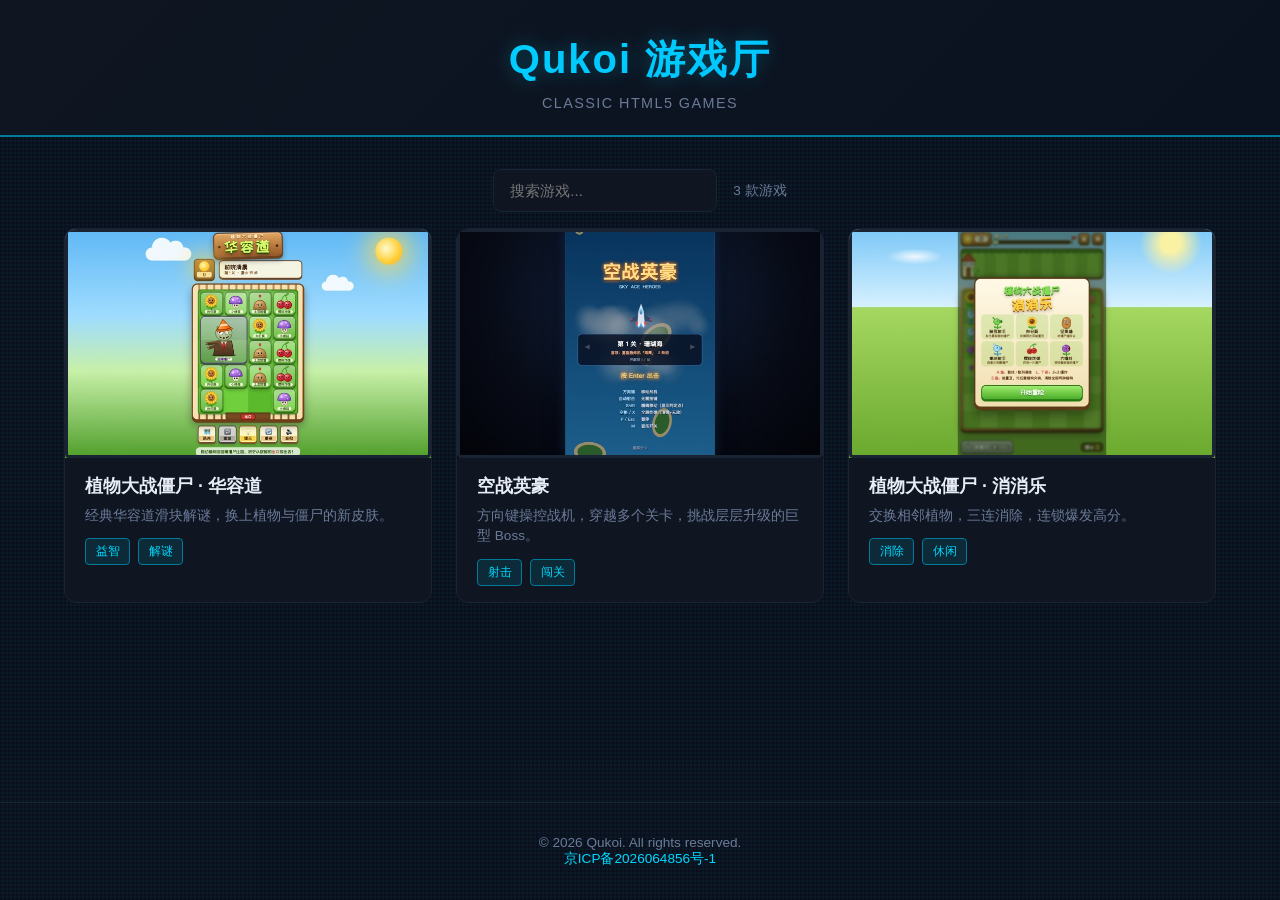
==== index.html @ 31349437 "feat: game portal with auto-indexed games and nginx config" ====
<!DOCTYPE html>
<html lang="zh-CN">
<head>
  <meta charset="UTF-8">
  <meta name="viewport" content="width=device-width, initial-scale=1.0">
  <meta name="description" content="Qukoi 游戏厅 - 经典 HTML5 小游戏合集">
  <link rel="canonical" href="https://game.qukoi.com/">
  <meta property="og:title" content="Qukoi 游戏厅">
  <meta property="og:description" content="经典 HTML5 小游戏合集">
  <meta property="og:url" content="https://game.qukoi.com/">
  <meta name="theme-color" content="#0a0e1a">
  <title>Qukoi 游戏厅</title>
  <link rel="icon" href="data:image/svg+xml,<svg xmlns='http://www.w3.org/2000/svg' viewBox='0 0 100 100'><text y='0.9em' font-size='90'>🎮</text></svg>">
  <style>
    :root {
      --bg: #0a0e1a;
      --fg: #e8edf5;
      --muted: #6b7a99;
      --border: #1a2332;
      --accent: #00d9ff;
      --accent-dim: #007a99;
      --card-bg: #0f1622;
      --card-hover: #151d2e;
    }
    * { margin: 0; padding: 0; box-sizing: border-box; }
    body {
      font-family: -apple-system, BlinkMacSystemFont, 'Segoe UI', Roboto, sans-serif;
      background: var(--bg);
      color: var(--fg);
      min-height: 100vh;
      display: flex;
      flex-direction: column;
      background-image:
        repeating-linear-gradient(0deg, transparent, transparent 2px, rgba(0,217,255,0.03) 2px, rgba(0,217,255,0.03) 4px),
        repeating-linear-gradient(90deg, transparent, transparent 2px, rgba(0,217,255,0.03) 2px, rgba(0,217,255,0.03) 4px);
    }
    .masthead {
      background: linear-gradient(135deg, var(--card-bg) 0%, #0a1220 100%);
      border-bottom: 2px solid var(--accent-dim);
      padding: 2rem 1.5rem 1.5rem;
      text-align: center;
    }
    .logo {
      font-size: 2.5rem;
      font-weight: 700;
      letter-spacing: 0.05em;
      background: linear-gradient(135deg, var(--accent) 0%, #00b8ff 100%);
      -webkit-background-clip: text;
      -webkit-text-fill-color: transparent;
      background-clip: text;
      text-shadow: 0 0 20px rgba(0,217,255,0.3);
    }
    .tagline {
      margin-top: 0.5rem;
      font-size: 0.9rem;
      color: var(--muted);
      letter-spacing: 0.1em;
      text-transform: uppercase;
    }
    .toolbar {
      max-width: 1200px;
      margin: 2rem auto 1rem;
      padding: 0 1.5rem;
      display: flex;
      align-items: center;
      gap: 1rem;
    }
    .search {
      flex: 1;
      max-width: 400px;
      padding: 0.75rem 1rem;
      background: var(--card-bg);
      border: 1px solid var(--border);
      border-radius: 8px;
      color: var(--fg);
      font-size: 0.95rem;
      transition: all 0.2s;
    }
    .search:focus {
      outline: none;
      border-color: var(--accent);
      box-shadow: 0 0 0 3px rgba(0,217,255,0.1);
    }
    .count {
      font-size: 0.85rem;
      color: var(--muted);
    }
    .grid {
      max-width: 1200px;
      margin: 0 auto;
      padding: 0 1.5rem 3rem;
      display: grid;
      grid-template-columns: repeat(auto-fill, minmax(300px, 1fr));
      gap: 1.5rem;
    }
    .card {
      background: var(--card-bg);
      border: 1px solid var(--border);
      border-radius: 12px;
      overflow: hidden;
      transition: all 0.3s cubic-bezier(0.4, 0, 0.2, 1);
      display: block;
      text-decoration: none;
      color: inherit;
    }
    .card:hover {
      transform: translateY(-4px);
      border-color: var(--accent-dim);
      box-shadow: 0 8px 24px rgba(0,217,255,0.15);
      background: var(--card-hover);
    }
    .screen {
      position: relative;
      width: 100%;
      aspect-ratio: 16 / 10;
      background: #000;
      overflow: hidden;
    }
    .screen::before {
      content: '';
      position: absolute;
      inset: 0;
      border: 3px solid var(--border);
      border-radius: 4px;
      pointer-events: none;
      z-index: 2;
    }
    .card:hover .screen::after {
      content: '';
      position: absolute;
      inset: 0;
      background: repeating-linear-gradient(
        0deg,
        rgba(0,0,0,0.1) 0px,
        transparent 2px,
        transparent 4px,
        rgba(0,0,0,0.1) 6px
      );
      pointer-events: none;
      z-index: 3;
      animation: scanline 8s linear infinite;
    }
    @keyframes scanline {
      0% { transform: translateY(0); }
      100% { transform: translateY(100%); }
    }
    .screen img {
      width: 100%;
      height: 100%;
      object-fit: cover;
      display: block;
    }
    .placeholder {
      width: 100%;
      height: 100%;
      display: flex;
      align-items: center;
      justify-content: center;
      font-size: 4rem;
      font-weight: 700;
      color: rgba(255,255,255,0.2);
    }
    .info {
      padding: 1rem 1.25rem;
    }
    .title {
      font-size: 1.1rem;
      font-weight: 600;
      margin-bottom: 0.5rem;
      color: var(--fg);
    }
    .desc {
      font-size: 0.85rem;
      color: var(--muted);
      line-height: 1.5;
      margin-bottom: 0.75rem;
    }
    .tags {
      display: flex;
      gap: 0.5rem;
      flex-wrap: wrap;
    }
    .tag {
      font-size: 0.75rem;
      padding: 0.25rem 0.6rem;
      background: rgba(0,217,255,0.1);
      color: var(--accent);
      border: 1px solid var(--accent-dim);
      border-radius: 4px;
    }
    .error {
      max-width: 600px;
      margin: 4rem auto;
      padding: 2rem;
      text-align: center;
      color: var(--muted);
    }
    footer {
      margin-top: auto;
      padding: 2rem 1.5rem;
      text-align: center;
      font-size: 0.85rem;
      color: var(--muted);
      border-top: 1px solid var(--border);
    }
    footer a {
      color: var(--accent);
      text-decoration: none;
    }
    footer a:hover {
      text-decoration: underline;
    }
  </style>
</head>
<body>
  <header class="masthead">
    <h1 class="logo">Qukoi 游戏厅</h1>
    <p class="tagline">Classic HTML5 Games</p>
  </header>
  <div class="toolbar">
    <input type="search" class="search" placeholder="搜索游戏..." aria-label="搜索">
    <span class="count"></span>
  </div>
  <main class="grid" role="list"></main>
  <footer>
    <p>&copy; <span id="year"></span> Qukoi. All rights reserved.</p>
    <p><a href="https://beian.miit.gov.cn/" target="_blank" rel="noopener">京ICP备2026064856号-1</a></p>
  </footer>
  <script src="portal.js"></script>
</body>
</html>
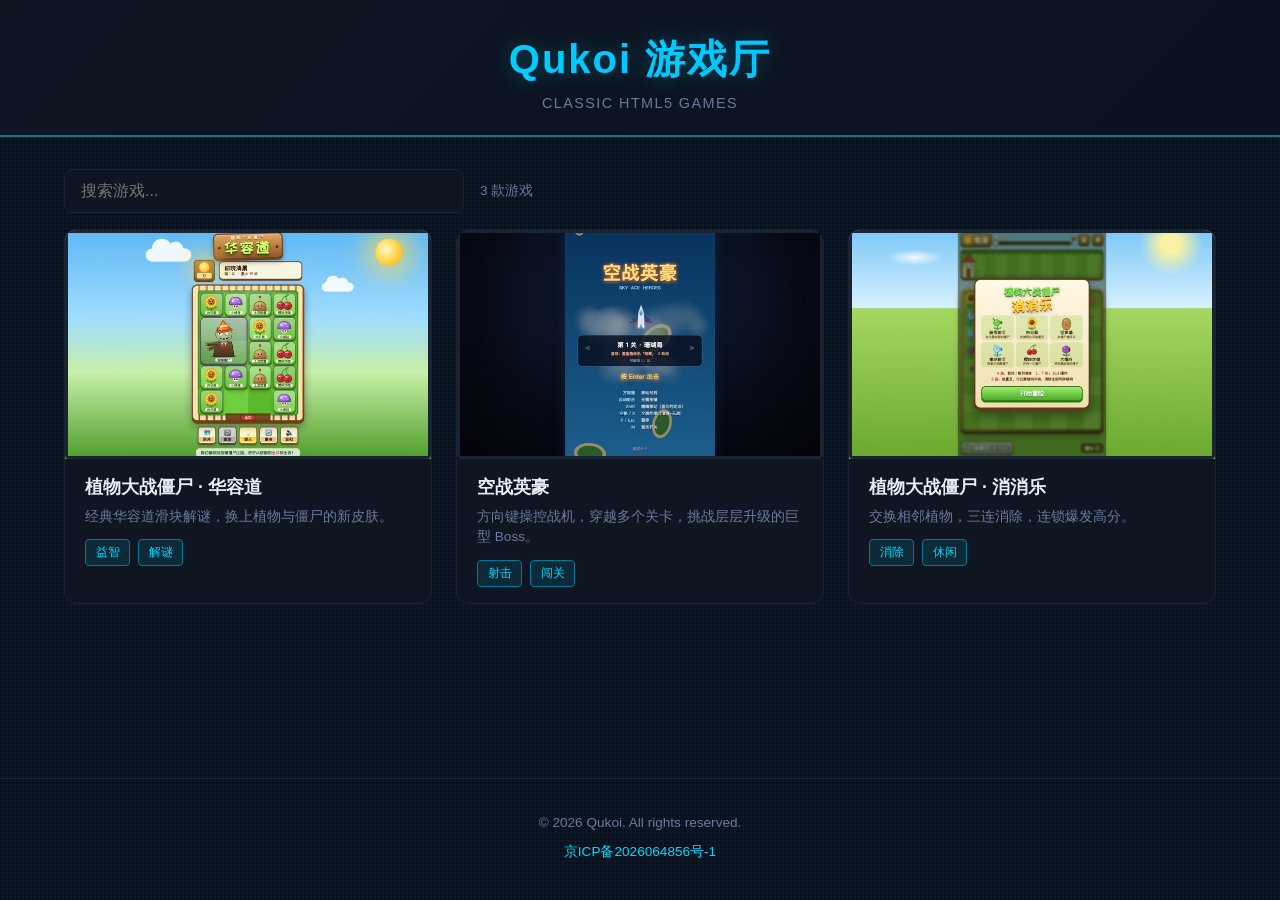
==== commit e6ea79fd: "fix: index display" ====
--- a/index.html
+++ b/index.html
@@ -2,7 +2,7 @@
 <html lang="zh-CN">
 <head>
   <meta charset="UTF-8">
-  <meta name="viewport" content="width=device-width, initial-scale=1.0">
+  <meta name="viewport" content="width=device-width, initial-scale=1.0, viewport-fit=cover">
   <meta name="description" content="Qukoi 游戏厅 - 经典 HTML5 小游戏合集">
   <link rel="canonical" href="https://game.qukoi.com/">
   <meta property="og:title" content="Qukoi 游戏厅">
@@ -28,6 +28,9 @@
       background: var(--bg);
       color: var(--fg);
       min-height: 100vh;
+      min-height: 100dvh;
+      -webkit-text-size-adjust: 100%;
+      -webkit-tap-highlight-color: transparent;
       display: flex;
       flex-direction: column;
       background-image:
@@ -37,11 +40,11 @@
     .masthead {
       background: linear-gradient(135deg, var(--card-bg) 0%, #0a1220 100%);
       border-bottom: 2px solid var(--accent-dim);
-      padding: 2rem 1.5rem 1.5rem;
+      padding: calc(2rem + env(safe-area-inset-top)) 1.5rem 1.5rem;
       text-align: center;
     }
     .logo {
-      font-size: 2.5rem;
+      font-size: clamp(1.75rem, 1.2rem + 3vw, 2.5rem);
       font-weight: 700;
       letter-spacing: 0.05em;
       background: linear-gradient(135deg, var(--accent) 0%, #00b8ff 100%);
@@ -58,6 +61,7 @@
       text-transform: uppercase;
     }
     .toolbar {
+      width: 100%;
       max-width: 1200px;
       margin: 2rem auto 1rem;
       padding: 0 1.5rem;
@@ -73,8 +77,9 @@
       border: 1px solid var(--border);
       border-radius: 8px;
       color: var(--fg);
-      font-size: 0.95rem;
-      transition: all 0.2s;
+      font-size: 16px; /* <16px makes iOS Safari zoom on focus */
+      min-width: 0;
+      transition: border-color 0.2s, box-shadow 0.2s;
     }
     .search:focus {
       outline: none;
@@ -84,13 +89,15 @@
     .count {
       font-size: 0.85rem;
       color: var(--muted);
+      white-space: nowrap;
     }
     .grid {
+      width: 100%;
       max-width: 1200px;
       margin: 0 auto;
       padding: 0 1.5rem 3rem;
       display: grid;
-      grid-template-columns: repeat(auto-fill, minmax(300px, 1fr));
+      grid-template-columns: repeat(auto-fill, minmax(min(300px, 100%), 1fr));
       gap: 1.5rem;
     }
     .card {
@@ -98,16 +105,27 @@
       border: 1px solid var(--border);
       border-radius: 12px;
       overflow: hidden;
-      transition: all 0.3s cubic-bezier(0.4, 0, 0.2, 1);
+      transition: transform 0.3s cubic-bezier(0.4, 0, 0.2, 1), border-color 0.3s, box-shadow 0.3s, background 0.3s;
       display: block;
       text-decoration: none;
       color: inherit;
     }
-    .card:hover {
-      transform: translateY(-4px);
+    .card:focus-visible {
+      outline: 2px solid var(--accent);
+      outline-offset: 3px;
+    }
+    .card:active {
+      transform: scale(0.98);
       border-color: var(--accent-dim);
-      box-shadow: 0 8px 24px rgba(0,217,255,0.15);
       background: var(--card-hover);
+    }
+    @media (hover: hover) {
+      .card:hover {
+        transform: translateY(-4px);
+        border-color: var(--accent-dim);
+        box-shadow: 0 8px 24px rgba(0,217,255,0.15);
+        background: var(--card-hover);
+      }
     }
     .screen {
       position: relative;
@@ -125,7 +143,7 @@
       pointer-events: none;
       z-index: 2;
     }
-    .card:hover .screen::after {
+    .card:is(:hover, :focus-visible) .screen::after {
       content: '';
       position: absolute;
       inset: 0;
@@ -197,7 +215,8 @@
     }
     footer {
       margin-top: auto;
-      padding: 2rem 1.5rem;
+      padding: 2rem 1.5rem calc(2rem + env(safe-area-inset-bottom));
+      line-height: 1.8;
       text-align: center;
       font-size: 0.85rem;
       color: var(--muted);
@@ -209,6 +228,24 @@
     }
     footer a:hover {
       text-decoration: underline;
+    }
+    footer a {
+      display: inline-block;
+      padding: 0.25rem 0;
+    }
+    @media (max-width: 600px) {
+      .masthead { padding: calc(1.25rem + env(safe-area-inset-top)) 1rem 1rem; }
+      .tagline { font-size: 0.75rem; }
+      .toolbar { margin: 1.25rem auto 0.75rem; padding: 0 1rem; gap: 0.75rem; }
+      .search { max-width: none; }
+      .grid { padding: 0 1rem 2rem; gap: 1rem; }
+      .info { padding: 0.875rem 1rem; }
+      .title { font-size: 1rem; }
+      footer { padding: 1.5rem 1rem calc(1.5rem + env(safe-area-inset-bottom)); font-size: 0.8rem; }
+    }
+    @media (prefers-reduced-motion: reduce) {
+      .card, .card:hover, .card:active { transition: none; transform: none; }
+      .card .screen::after { animation: none; }
     }
   </style>
 </head>
